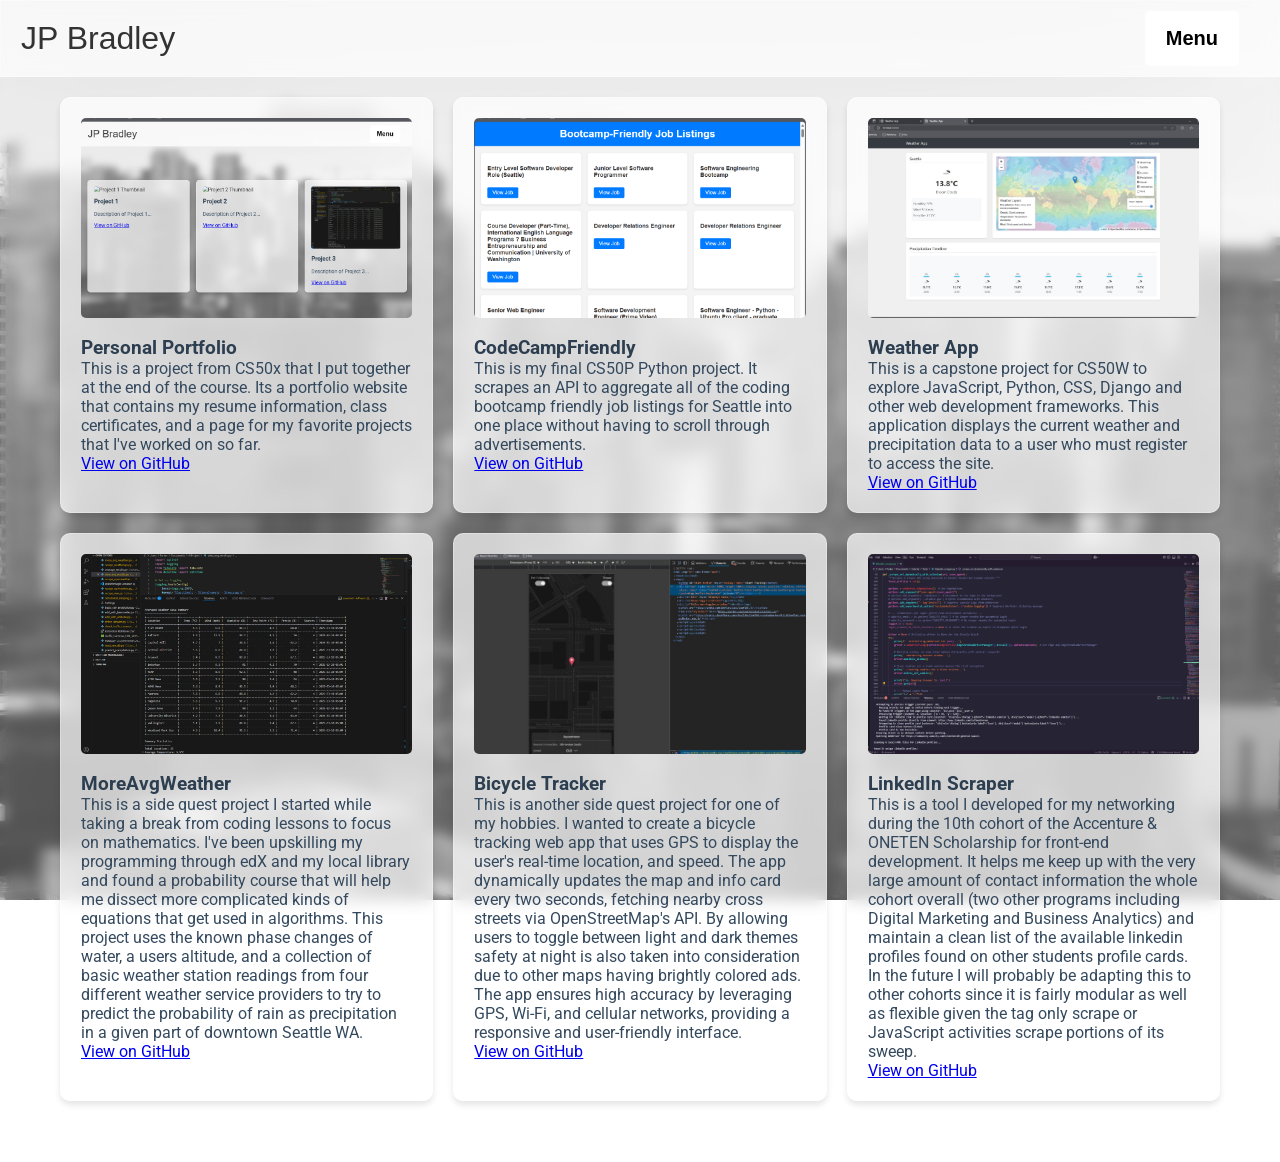
==== projects.html @ da3a6279 "Update projects.html" ====
<!DOCTYPE html>
<html lang="en">
<head>
<meta charset="UTF-8">
<meta name="viewport" content="width=device-width, initial-scale=1.0">
<meta http-equiv="X-UA-Compatible" content="ie=edge">
<title>JP Bradley - Projects</title>
<link rel="stylesheet" href="{{ url_for('static', filename='style.css') }}">
<link href="https://fonts.googleapis.com/css2?family=Roboto:wght@400;700&display=swap" rel="stylesheet">
<style>
    * {
        box-sizing: border-box;
        margin: 0;
        padding: 0;
    }
    
    body {
        font-family: 'Roboto', sans-serif;
        color: #333;
        margin: 0;
        padding: 0;
        position: relative;
        min-height: 100vh;
        display: flex;
        flex-direction: column;
        width: 100%;
        overflow-x: hidden;
    }
    
    body::before {
        content: '';
        position: fixed;
        top: 0;
        left: 0;
        width: 100%;
        height: 100%;
        background: url('background.jpg') no-repeat center center fixed;
        background-size: cover;
        filter: grayscale(100%);
        z-index: -2;
    }
    
    body::after {
        content: '';
        position: fixed;
        top: 0;
        left: 0;
        width: 100%;
        height: 100%;
        background: rgba(255, 255, 255, 0.3);
        backdrop-filter: blur(6.5px);
        -webkit-backdrop-filter: blur(10px);
        z-index: -1;
    }
    
    header, footer {
        background-color: rgba(255, 255, 255, 0.7);
        backdrop-filter: blur(8px);
        -webkit-backdrop-filter: blur(8px);
        border: 1px solid rgba(255, 255, 255, 0.3);
        padding: 10px 20px;
        width: 100vw;
        margin: 0;
        left: 0;
        right: 0;
        position: relative;
    }
    
    header {
        position: sticky;
        top: 0;
        z-index: 10;
        display: flex;
        justify-content: space-between;
        align-items: center;
    }
    
    header .name {
        font-family: 'Arial Narrow', Arial, sans-serif;
        font-size: 2rem;
        font-weight: 300;
        margin-right: 20px;
    }
    
    nav {
        display: flex;
        justify-content: flex-end;
        align-items: center;
        padding-right: 20px;
    }
    
    .dropdown {
        position: relative;
        display: inline-block;
        margin-left: auto;
    }
    
    .dropdown .dropbtn {
        background-color: rgba(255, 255, 255, 0.8);
        backdrop-filter: blur(8px);
        -webkit-backdrop-filter: blur(8px);
        border: 1px solid rgba(255, 255, 255, 0.3);
        border-radius: 5px;
        cursor: pointer;
        font-size: 20px;
        font-weight: 700;
        padding: 15px 20px;
    }
    
    .dropdown-content {
        visibility: hidden;
        opacity: 0;
        position: absolute;
        background-color: rgba(255, 255, 255, 0.9);
        backdrop-filter: blur(8px);
        -webkit-backdrop-filter: blur(8px);
        border: 1px solid rgba(255, 255, 255, 0.3);
        border-radius: 5px;
        min-width: 160px;
        box-shadow: 0px 8px 16px 0px rgba(0,0,0,0.2);
        z-index: 1000;
        right: 0;
        transition: all 0.3s ease;
    }
    
    .dropdown::after {
        content: '';
        position: absolute;
        top: 100%;
        left: 0;
        right: 0;
        height: 20px;
        background: transparent;
    }
    
    .dropdown-content::before {
        content: '';
        position: absolute;
        top: -20px;
        left: 0;
        right: 0;
        height: 20px;
        background: transparent;
    }
    
    .dropdown-content a {
        color: #333;
        padding: 12px 16px;
        text-decoration: none;
        display: block;
    }
    
    .dropdown-content a:hover {
        background-color: rgba(241, 241, 241, 0.8);
    }
    
    .dropdown:hover .dropbtn {
        border-radius: 5px 5px 0 0;
    }
    
    .dropdown:hover .dropdown-content {
        visibility: visible;
        opacity: 1;
        top: calc(100% + 20px);
    }
    
    .projects {
        display: grid;
        grid-template-columns: repeat(auto-fit, minmax(300px, 1fr));
        gap: 20px;
        padding: 20px;
        width: 100%;
        max-width: 1200px;
        margin: 0 auto;
    }
    
    .project-tile {
        background-color: rgba(255, 255, 255, 0.7);
        backdrop-filter: blur(8px);
        -webkit-backdrop-filter: blur(8px);
        border: 1px solid rgba(255, 255, 255, 0.3);
        border-radius: 10px;
        padding: 20px;
        box-shadow: 0 4px 6px rgba(0, 0, 0, 0.1);
        transition: transform 0.3s ease;
    }
    
    .project-tile:hover {
        transform: translateY(-5px);
        box-shadow: 0 6px 12px rgba(0, 0, 0, 0.15);
        background-color: rgba(255, 255, 255, 0.8);
    }
    
    .project-tile img {
        width: 100%;
        height: 200px;
        border-radius: 5px;
        margin-bottom: 15px;
        object-fit: cover;
        object-position: center;
    }
    
    .project-tile h3 {
        color: #2c3e50;
        margin-top: 0;
    }
    
    .project-tile p {
        color: #34495e;
    }
    
    main {
        display: flex;
        justify-content: center;
        align-items: center;
        flex-grow: 1;
        width: 100%;
        padding: 0;
        margin: 0;
    }
    
    footer {
        text-align: center;
        padding: 10px;
        z-index: 1;
        width: 100%;
    }
    
    footer a {
        color: #3498db;
        text-decoration: none;
        transition: color 0.3s ease;
    }
    
    footer a:hover {
        color: #2980b9;
    }
    
    @media screen and (max-width: 768px) {
        header, footer {
            padding: 10px;
        }
    
        .projects {
            padding: 10px;
        }
    }
    </style>
</head>
<body>
<header>
    <div class="name">JP Bradley</div>
    <nav>
        <div class="dropdown">
            <button class="dropbtn">Menu</button>
            <div class="dropdown-content">
                <a href="/">Home</a>
                <a href="/projects">Projects</a>
                <a href="/tools">Tools</a>
            </div>
        </div>
    </nav>
</header>
<main>
<div class="projects">
<div class="project-tile">
<img src="Portfolio_Thumbnail.png" alt="Project 1 Thumbnail">
<h3>Personal Portfolio</h3>
<p>This is a project from CS50x that I put together at the end of the course. Its a portfolio website that contains my resume information, class certificates, and a page for my favorite projects that I've worked on so far.</p>
<a href="https://github.com/JPBradley3/Site.github.io" target="_blank">View on GitHub</a>
</div>
<div class="project-tile">
<img src="CodeCampFriendly_Screenshot.png" alt="Project 2 Thumbnail">
<h3>CodeCampFriendly</h3>
<p>This is my final CS50P Python project. It scrapes an API to aggregate all of the coding bootcamp friendly job listings for Seattle into one place without having to scroll through advertisements.</p>
<a href="https://github.com/JPBradley3/JobScraper" target="_blank">View on GitHub</a>
</div>
<div class="project-tile">
<img src="WeatherAppThumbnail.jpg" alt="Project 3 Thumbnail">
<h3>Weather App</h3>
<div></div>
<div></div>
<div></div>
<div></div>
<p>This is a capstone project for CS50W to explore JavaScript, Python, CSS, Django and other web development frameworks. This application displays the current weather and precipitation data to a user who must register to access the site.</p>
<a href="https://github.com/JPBradley3/Weather-App" target="_blank">View on GitHub</a>
</div>

<div class="project-tile">
<img src="MoreAvgWeather_Thumbnail.jpg" alt="Project 4 Thumbnail">
<h3>MoreAvgWeather</h3>
<div></div>
<div></div>
<div></div>
<div></div>
<p>This is a side quest project I started while taking a break from coding lessons to focus on mathematics. I've been upskilling my programming through edX and my local library and found a probability course that will help me dissect more complicated kinds of equations that get used in algorithms. This project uses the known phase changes of water, a users altitude, and a collection of basic weather station readings from four different weather service providers to try to predict the probability of rain as precipitation in a given part of downtown Seattle WA.</p>
<a href="https://github.com/JPBradley3/MoreAvgWeather" target="_blank">View on GitHub</a>
</div>

<div class="project-tile">
<img src="BikeThumbnail.jpg" alt="Project 5 Thumbnail">
<h3>Bicycle Tracker</h3>
<div></div>
<div></div>
<div></div>
<div></div>
<p>This is another side quest project for one of my hobbies. I wanted to create a bicycle tracking web app that uses GPS to display the user's real-time location, and speed. The app dynamically updates the map and info card every two seconds, fetching nearby cross streets via OpenStreetMap's API. By allowing users to toggle between light and dark themes safety at night is also taken into consideration due to other maps having brightly colored ads. The app ensures high accuracy by leveraging GPS, Wi-Fi, and cellular networks, providing a responsive and user-friendly interface.</p>
<a href="https://github.com/JPBradley3/bikes.github.io" target="_blank">View on GitHub</a>
</div>

<div class="project-tile">
<img src="LinkedIn_Scraper_Thumbnail.png" alt="Project 6 Thumbnail">
<h3>LinkedIn Scraper</h3>
<div></div>
<div></div>
<div></div>
<div></div>
<p>This is a tool I developed for my networking during the 10th cohort of the Accenture & ONETEN Scholarship for front-end development. It helps me keep up with the very large amount of contact information the whole cohort overall (two other programs including Digital Marketing and Business Analytics) and maintain a clean list of the available linkedin profiles found on other students profile cards. In the future I will probably be adapting this to other cohorts since it is fairly modular as well as flexible given the tag only scrape or JavaScript activities scrape portions of its sweep.</p>
<a href="https://github.com/JPBradley3/Contact-Scraper" target="_blank">View on GitHub</a>
</div>
<!-- Add more project tiles as needed -->
</div>
</main>
<footer>
<p>&copy; JP Bradley, MIT License</p>
</footer>
</body>
</html>
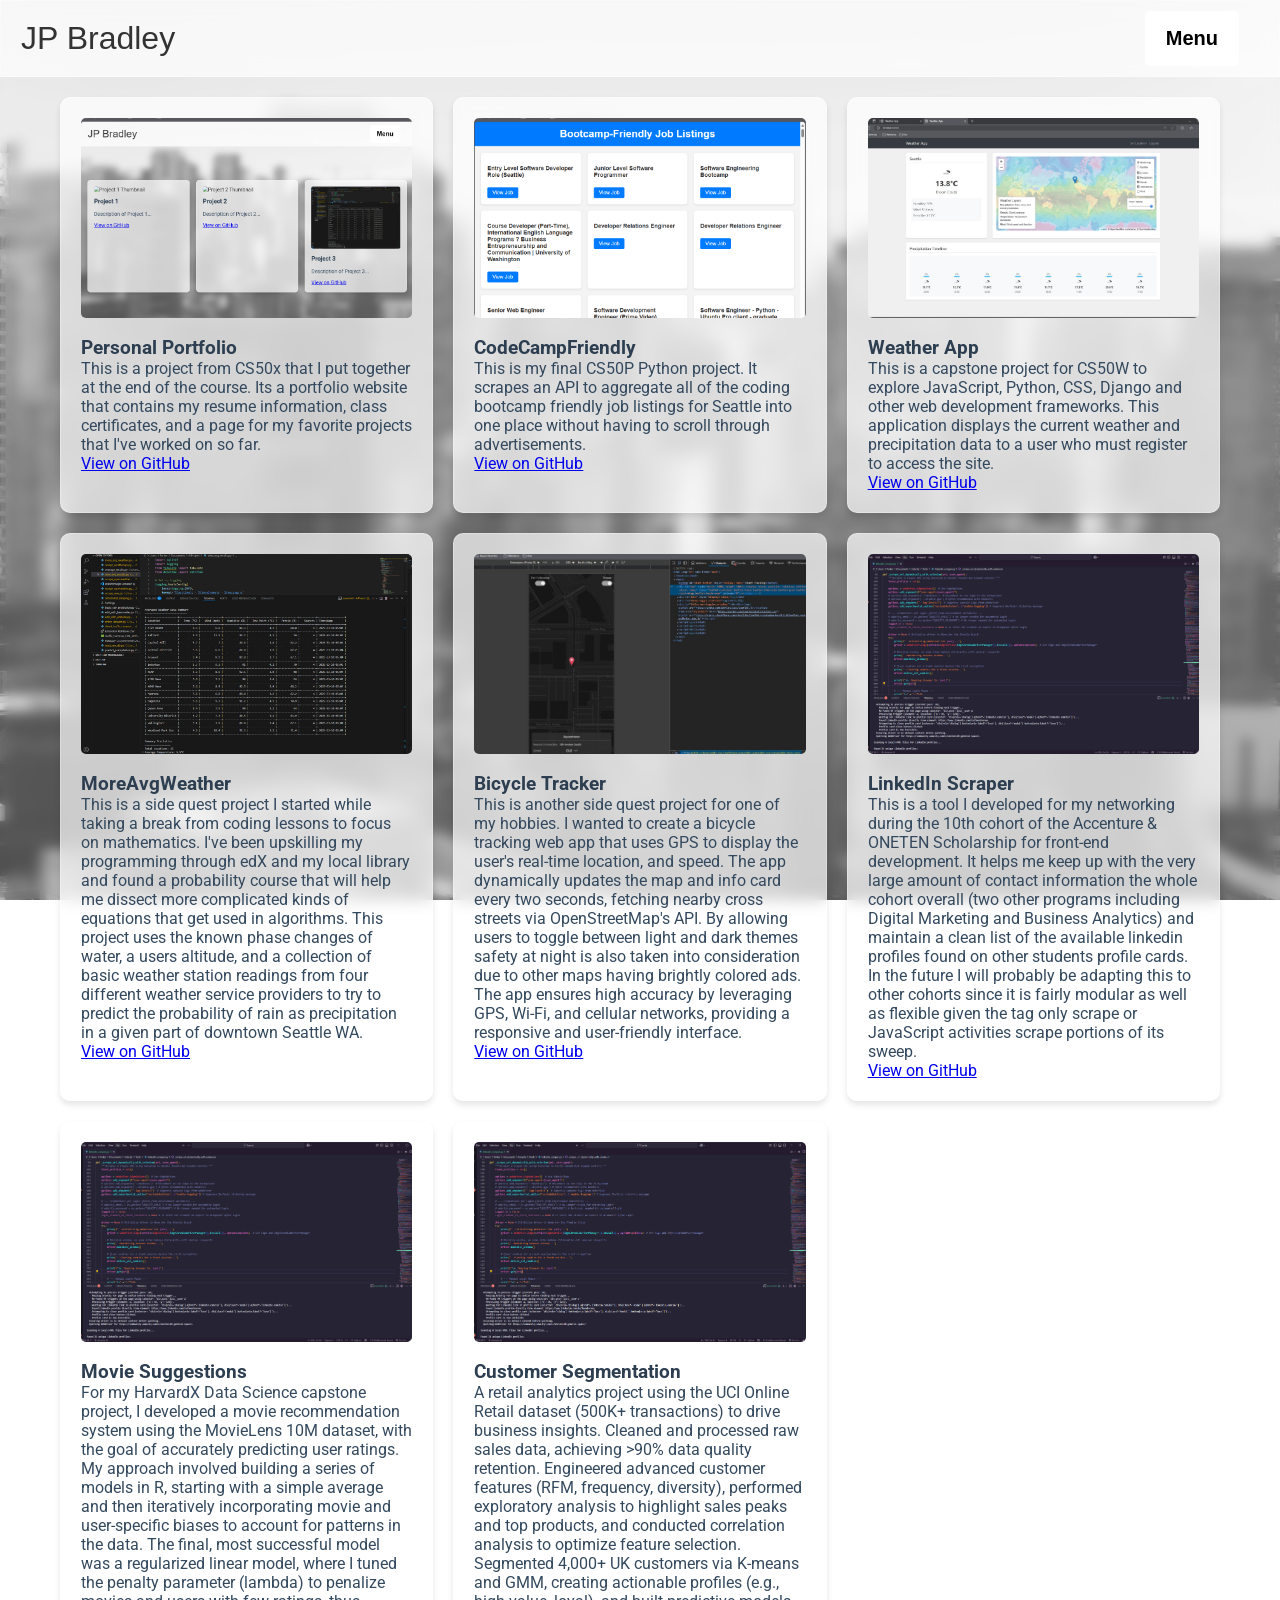
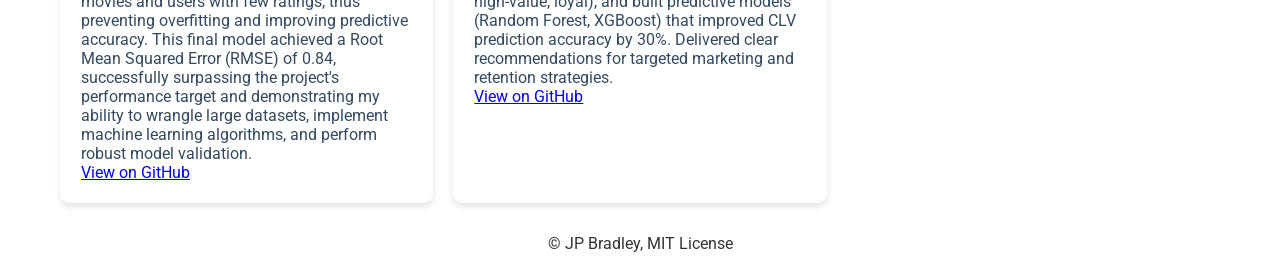
==== commit 2966a800: "Update projects.html" ====
--- a/projects.html
+++ b/projects.html
@@ -319,6 +319,29 @@
 <p>This is a tool I developed for my networking during the 10th cohort of the Accenture & ONETEN Scholarship for front-end development. It helps me keep up with the very large amount of contact information the whole cohort overall (two other programs including Digital Marketing and Business Analytics) and maintain a clean list of the available linkedin profiles found on other students profile cards. In the future I will probably be adapting this to other cohorts since it is fairly modular as well as flexible given the tag only scrape or JavaScript activities scrape portions of its sweep.</p>
 <a href="https://github.com/JPBradley3/Contact-Scraper" target="_blank">View on GitHub</a>
 </div>
+
+<div class="project-tile">
+<img src="LinkedIn_Scraper_Thumbnail.png" alt="Project 6 Thumbnail">
+<h3>Movie Suggestions</h3>
+<div></div>
+<div></div>
+<div></div>
+<div></div>
+<p>For my HarvardX Data Science capstone project, I developed a movie recommendation system using the MovieLens 10M dataset, with the goal of accurately predicting user ratings. My approach involved building a series of models in R, starting with a simple average and then iteratively incorporating movie and user-specific biases to account for patterns in the data. The final, most successful model was a regularized linear model, where I tuned the penalty parameter (lambda) to penalize movies and users with few ratings, thus preventing overfitting and improving predictive accuracy. This final model achieved a Root Mean Squared Error (RMSE) of 0.84, successfully surpassing the project's performance target and demonstrating my ability to wrangle large datasets, implement machine learning algorithms, and perform robust model validation.</p>
+<a href="https://github.com/JPBradley3/Contact-Scraper" target="_blank">View on GitHub</a>
+</div>
+
+<div class="project-tile">
+<img src="LinkedIn_Scraper_Thumbnail.png" alt="Project 6 Thumbnail">
+<h3>Customer Segmentation</h3>
+<div></div>
+<div></div>
+<div></div>
+<div></div>
+<p>A retail analytics project using the UCI Online Retail dataset (500K+ transactions) to drive business insights. Cleaned and processed raw sales data, achieving >90% data quality retention. Engineered advanced customer features (RFM, frequency, diversity), performed exploratory analysis to highlight sales peaks and top products, and conducted correlation analysis to optimize feature selection. Segmented 4,000+ UK customers via K-means and GMM, creating actionable profiles (e.g., high-value, loyal), and built predictive models (Random Forest, XGBoost) that improved CLV prediction accuracy by 30%. Delivered clear recommendations for targeted marketing and retention strategies.</p>
+<a href="https://github.com/JPBradley3/Contact-Scraper" target="_blank">View on GitHub</a>
+</div>
+
 <!-- Add more project tiles as needed -->
 </div>
 </main>
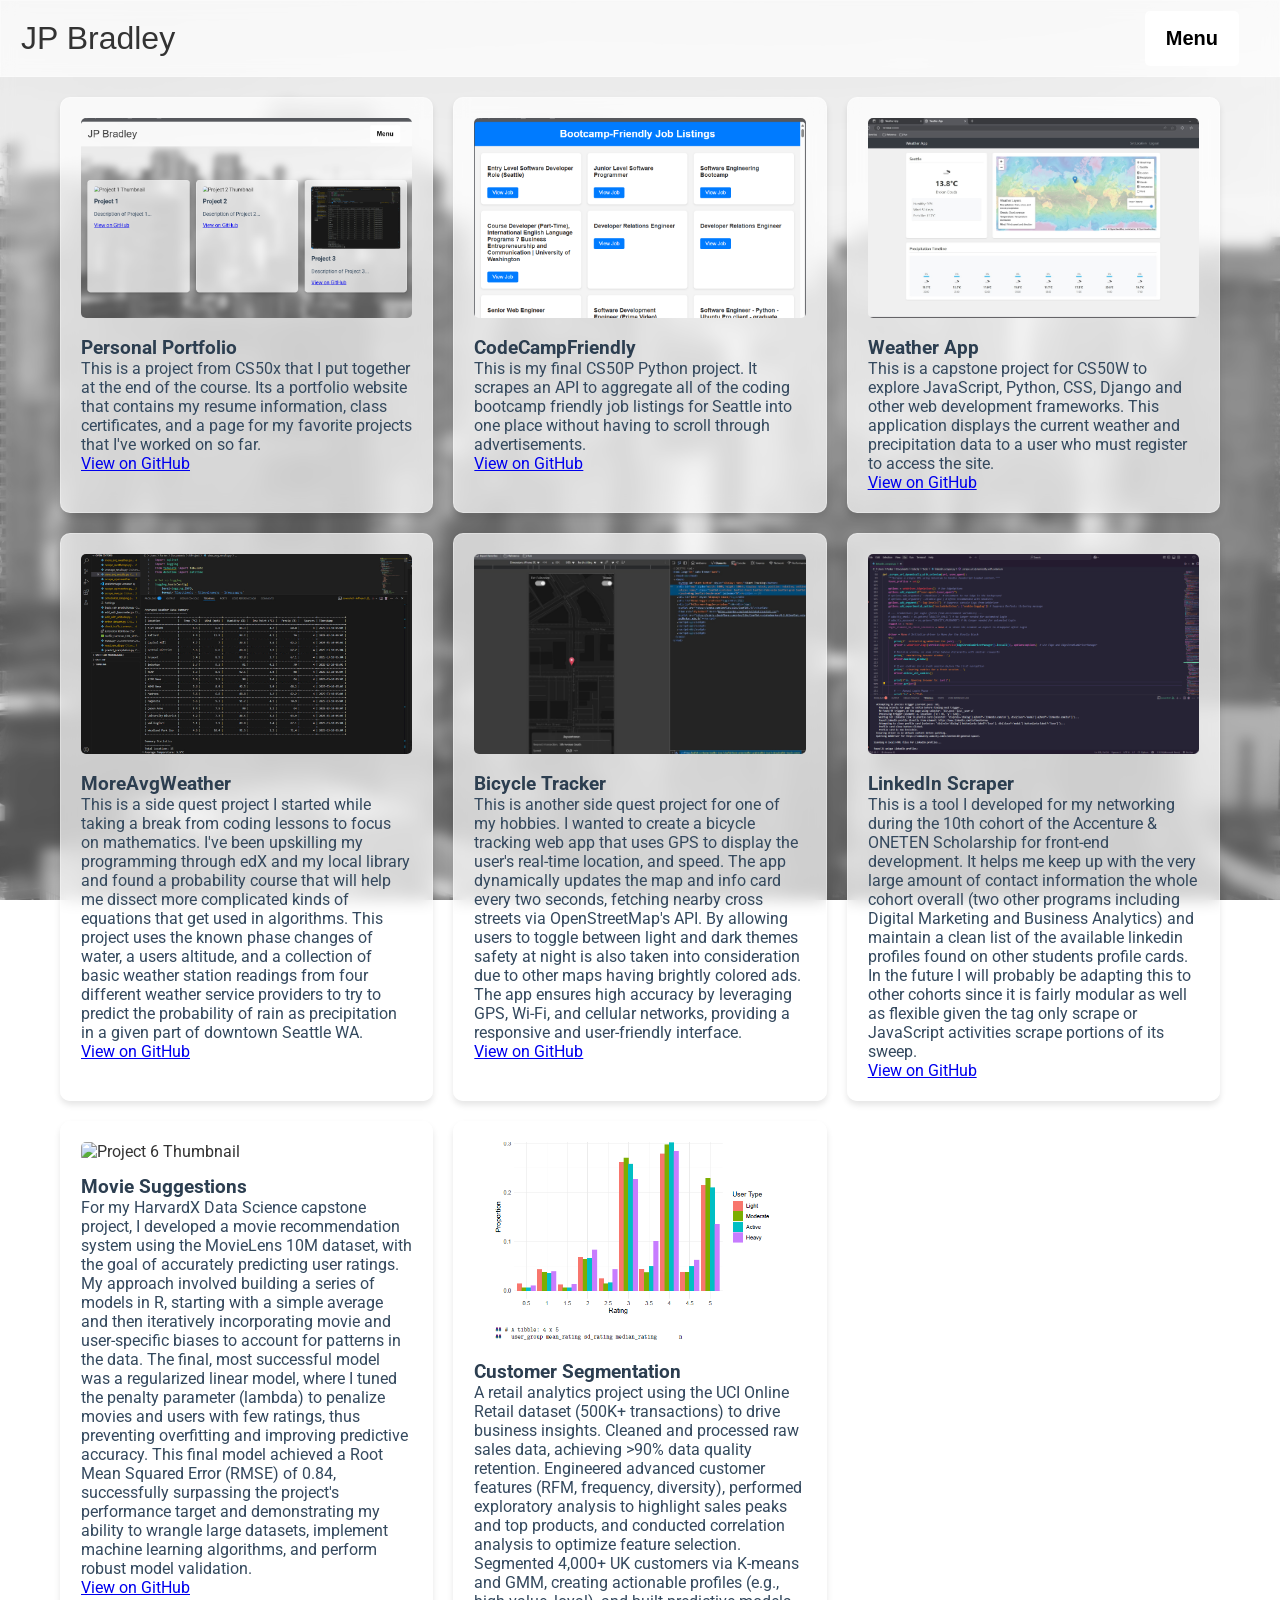
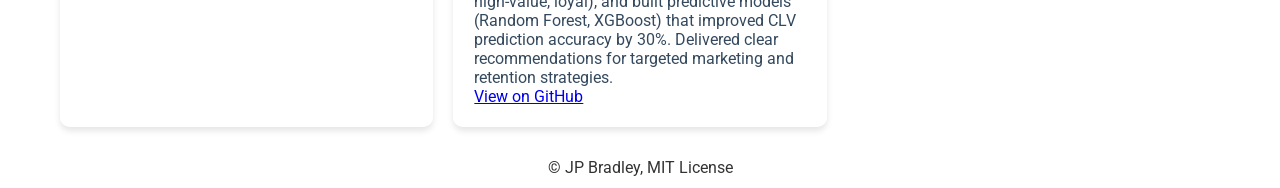
==== commit 7ba73e4e: "Update projects.html" ====
--- a/projects.html
+++ b/projects.html
@@ -321,7 +321,7 @@
 </div>
 
 <div class="project-tile">
-<img src="LinkedIn_Scraper_Thumbnail.png" alt="Project 6 Thumbnail">
+<img src="MovieRecomendation_Thumbnail.png" alt="Project 6 Thumbnail">
 <h3>Movie Suggestions</h3>
 <div></div>
 <div></div>
@@ -332,7 +332,7 @@
 </div>
 
 <div class="project-tile">
-<img src="LinkedIn_Scraper_Thumbnail.png" alt="Project 6 Thumbnail">
+<img src="CustomerSegmentation_Thumbnail.png" alt="Project 6 Thumbnail">
 <h3>Customer Segmentation</h3>
 <div></div>
 <div></div>
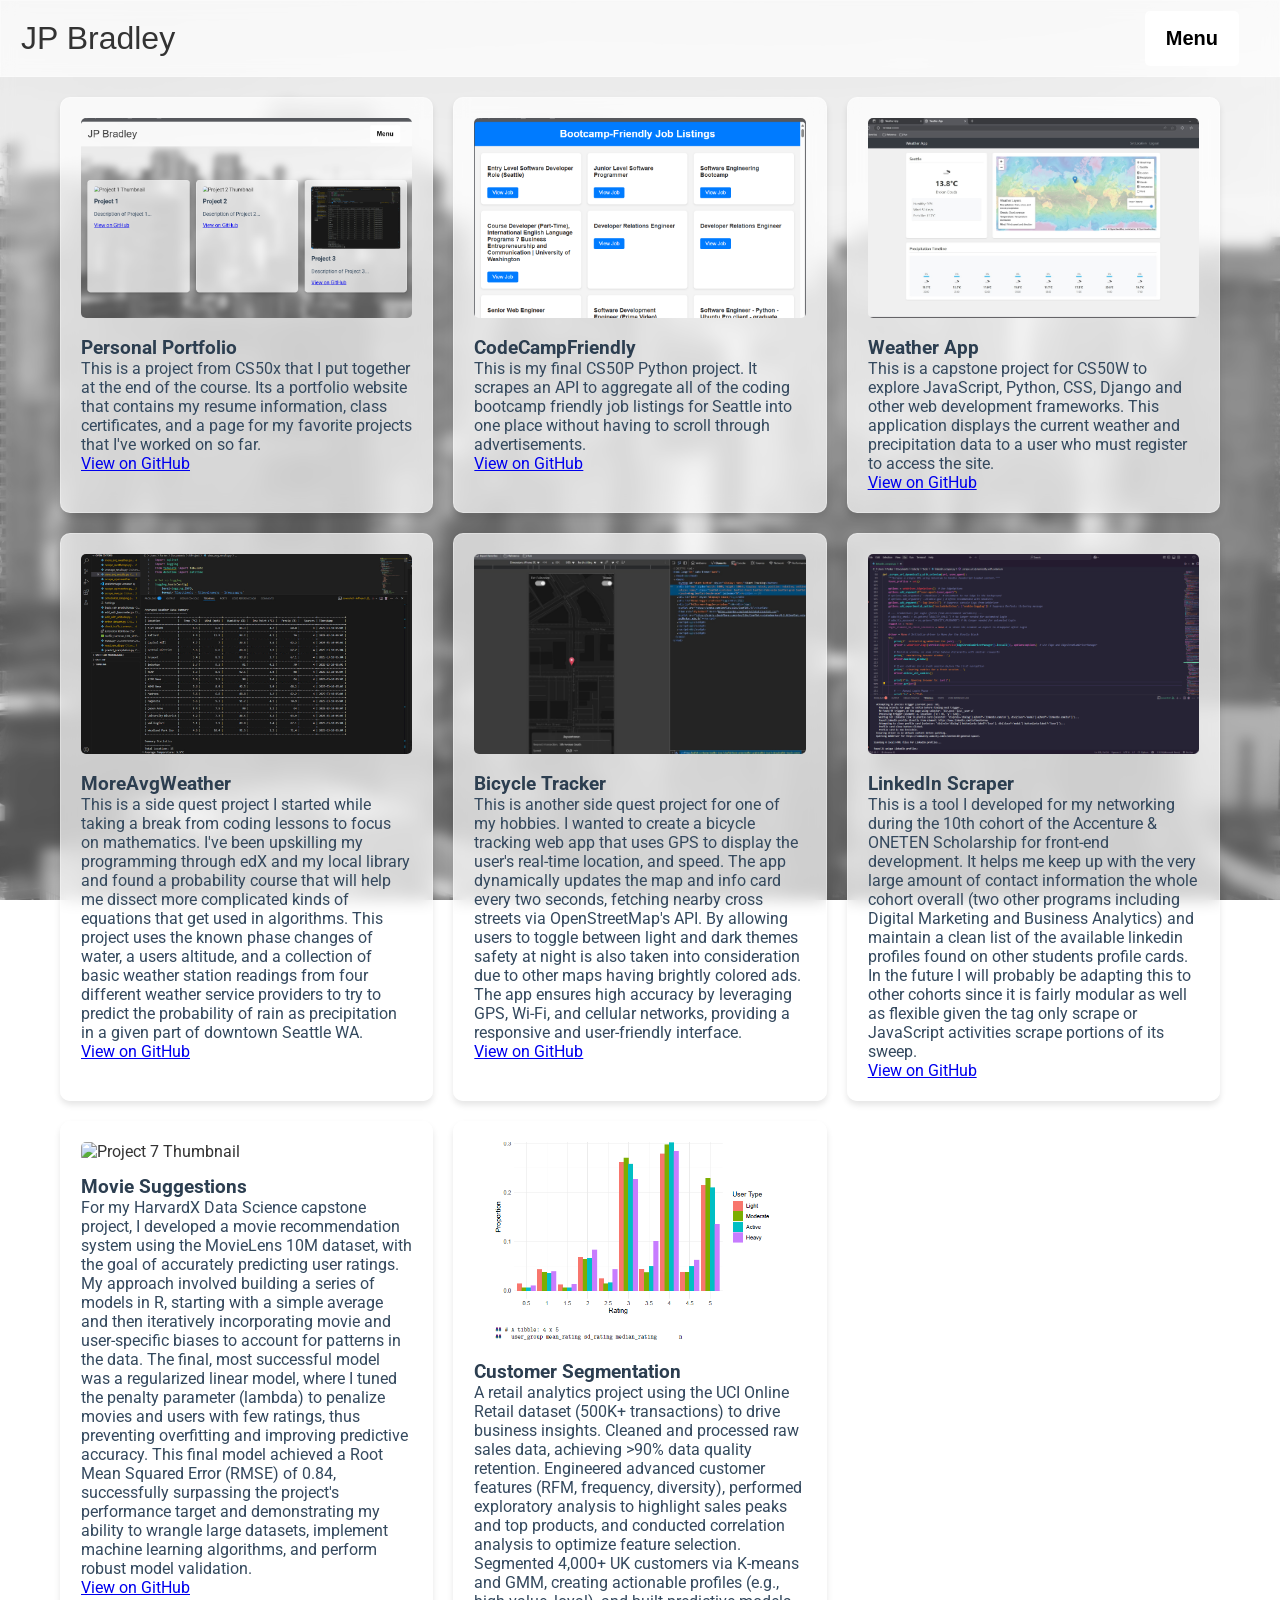
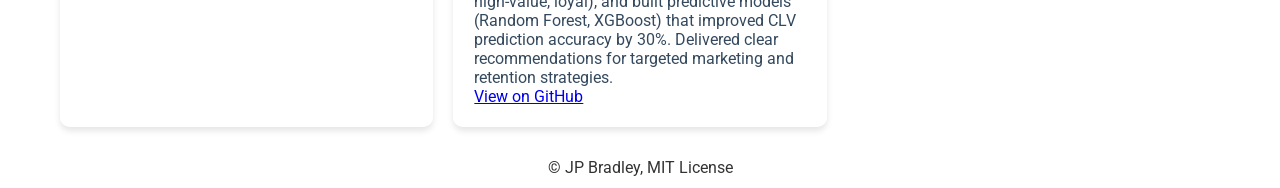
==== commit 11e1fd65: "Update projects.html update alt id" ====
--- a/projects.html
+++ b/projects.html
@@ -321,7 +321,7 @@
 </div>
 
 <div class="project-tile">
-<img src="MovieRecomendation_Thumbnail.png" alt="Project 6 Thumbnail">
+<img src="MovieRecomendation_Thumbnail.png" alt="Project 7 Thumbnail">
 <h3>Movie Suggestions</h3>
 <div></div>
 <div></div>
@@ -332,7 +332,7 @@
 </div>
 
 <div class="project-tile">
-<img src="CustomerSegmentation_Thumbnail.png" alt="Project 6 Thumbnail">
+<img src="CustomerSegmentation_Thumbnail.png" alt="Project 8 Thumbnail">
 <h3>Customer Segmentation</h3>
 <div></div>
 <div></div>
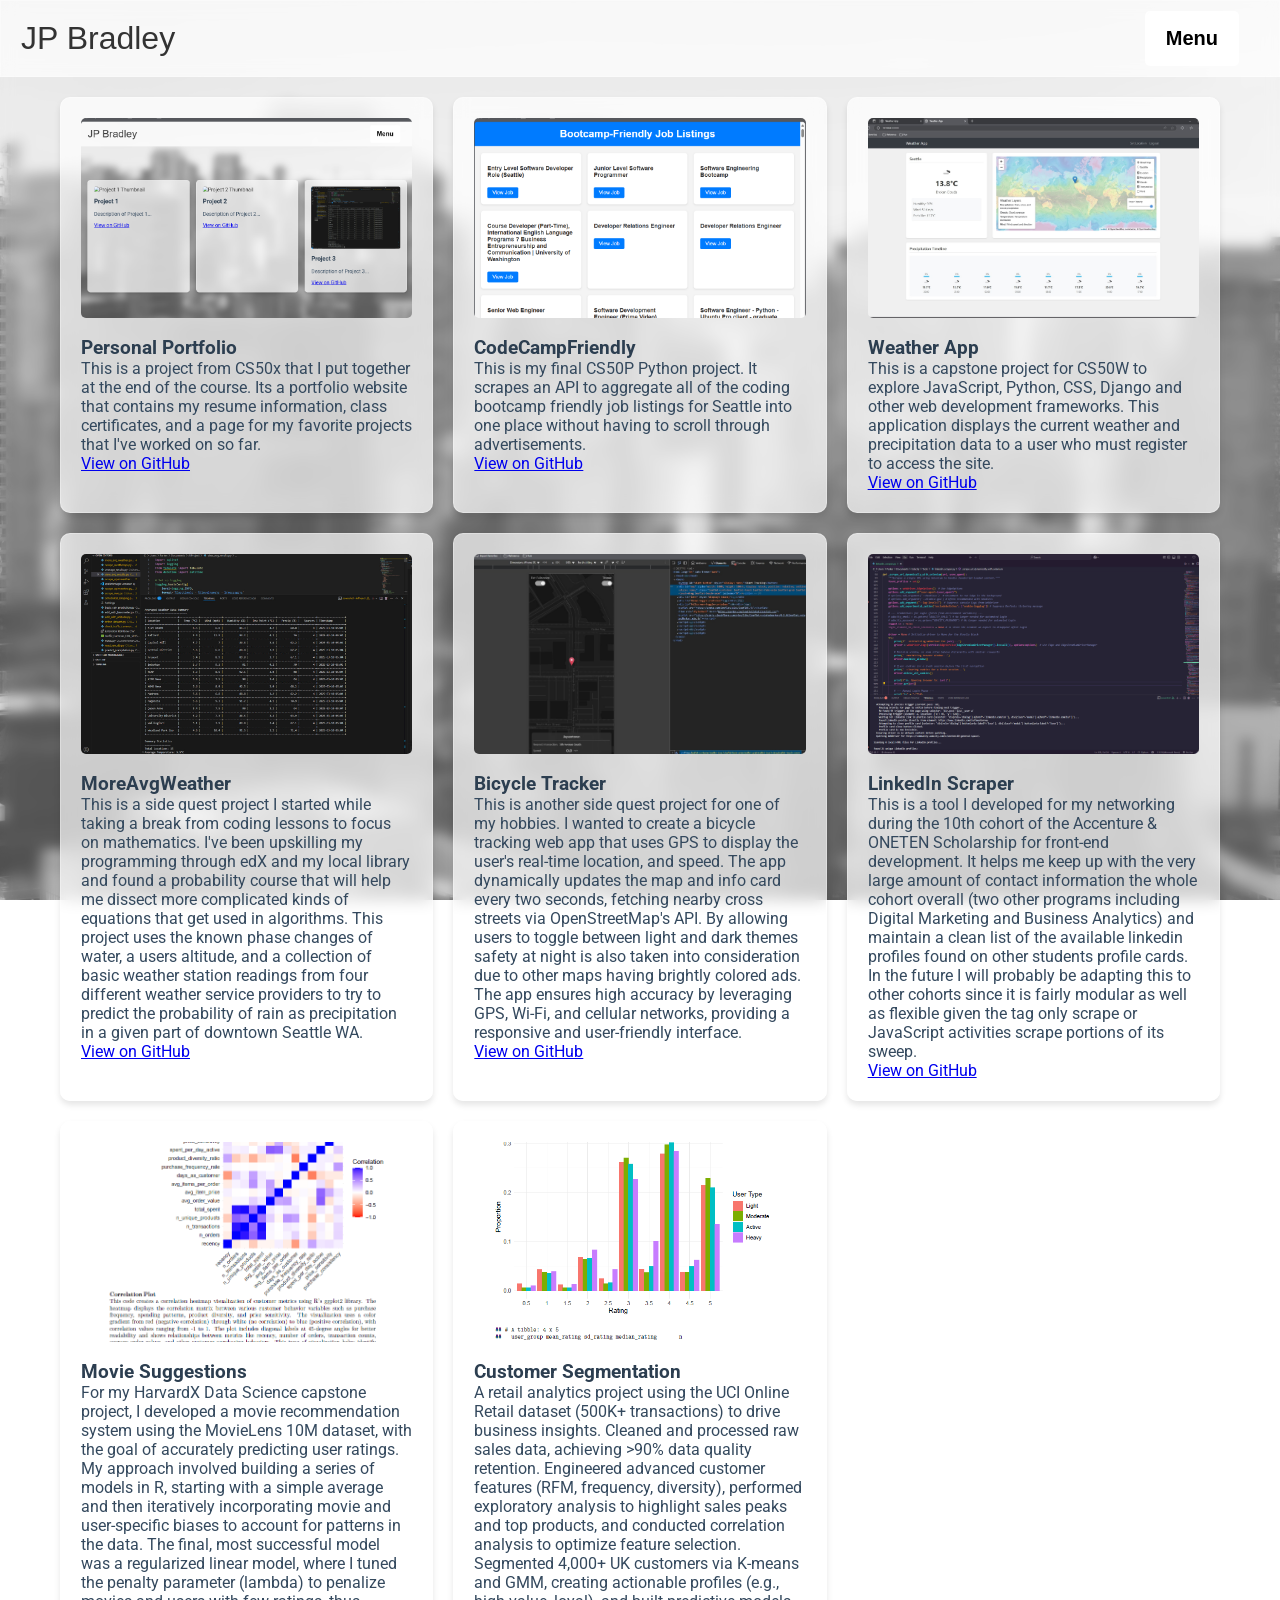
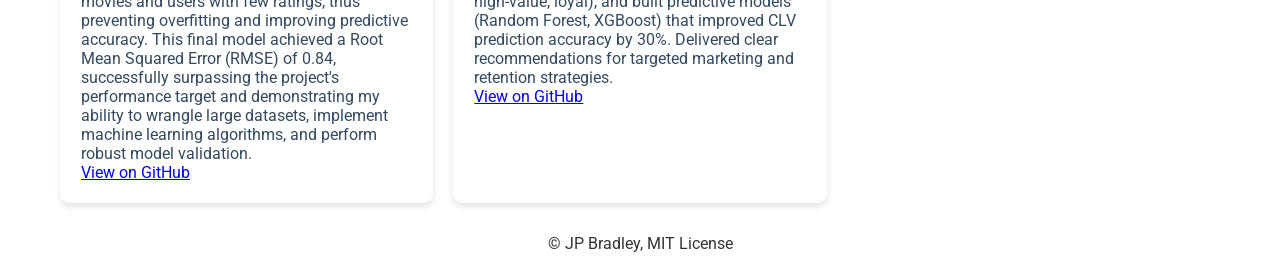
==== commit c06376ad: "Update projects.html" ====
--- a/projects.html
+++ b/projects.html
@@ -321,7 +321,7 @@
 </div>
 
 <div class="project-tile">
-<img src="MovieRecomendation_Thumbnail.png" alt="Project 7 Thumbnail">
+<img src="MovieRecomendation_thumbnail.png" alt="Project 7 Thumbnail">
 <h3>Movie Suggestions</h3>
 <div></div>
 <div></div>
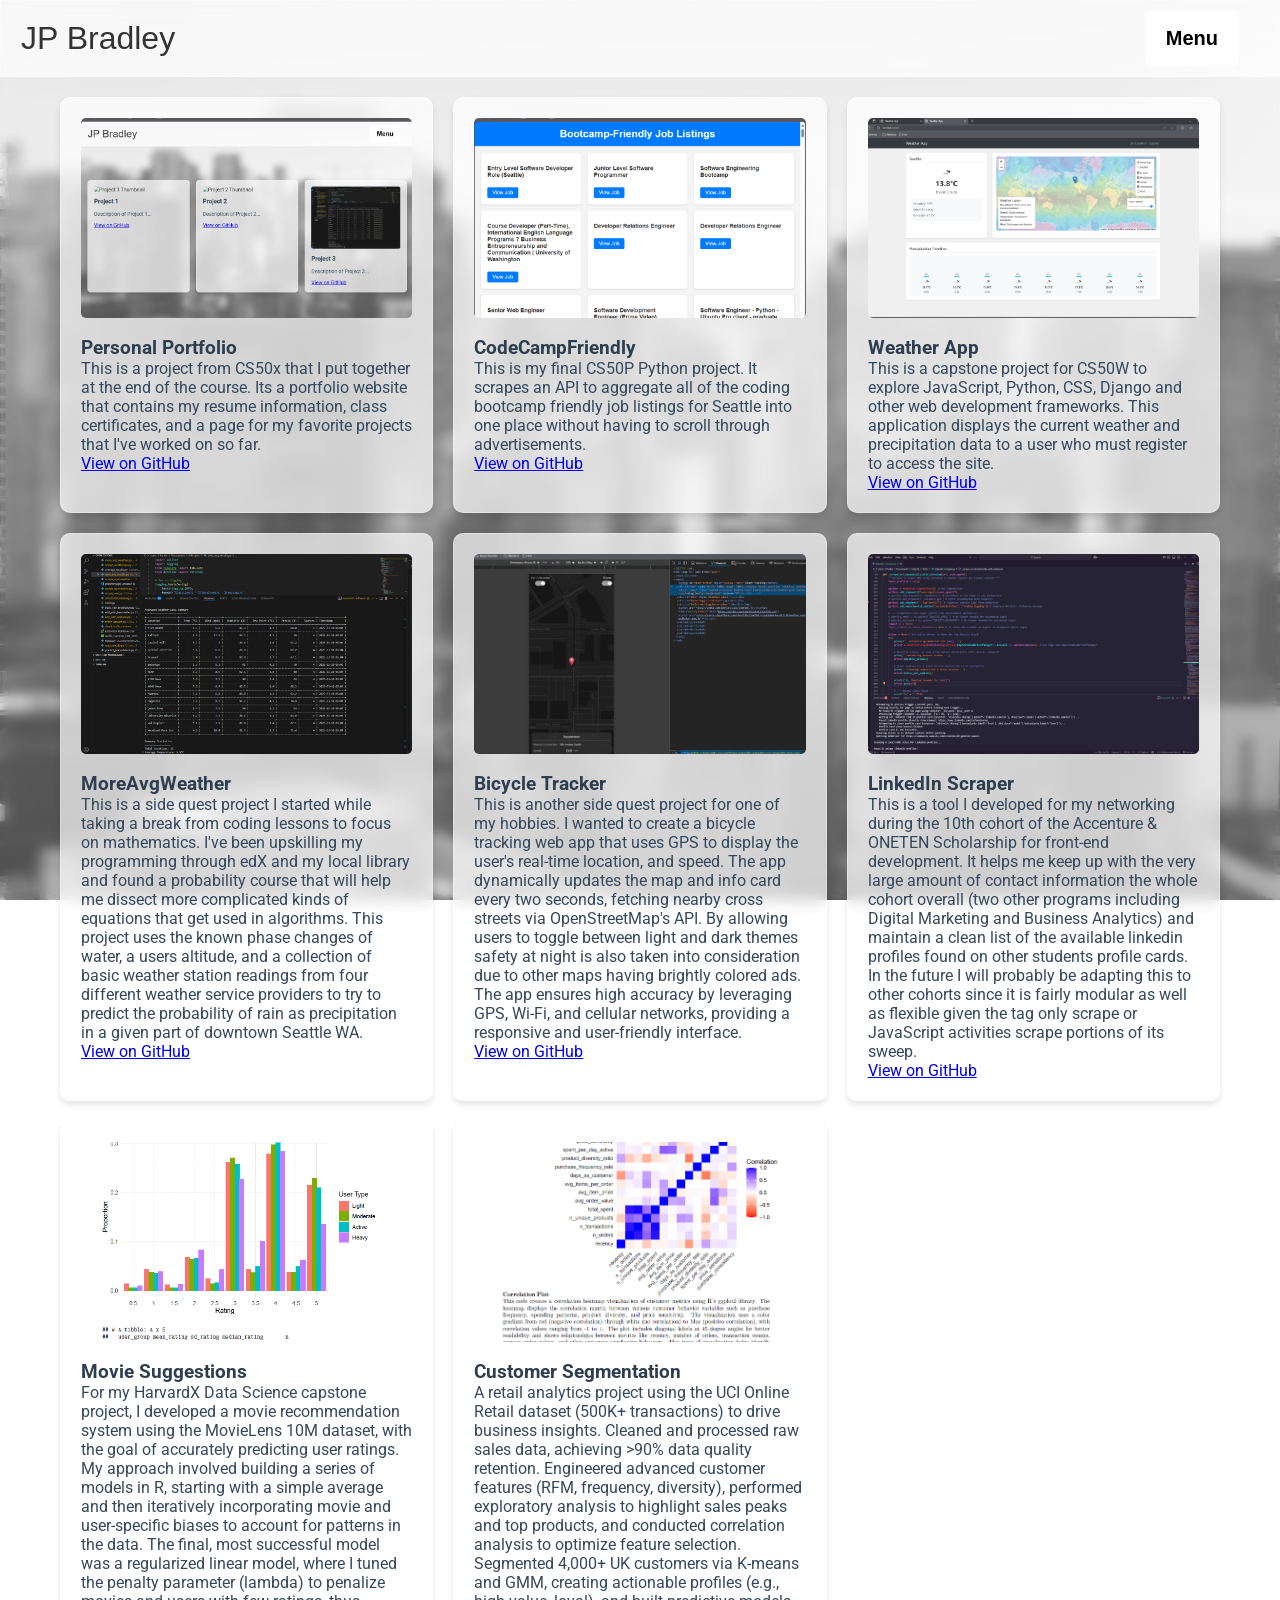
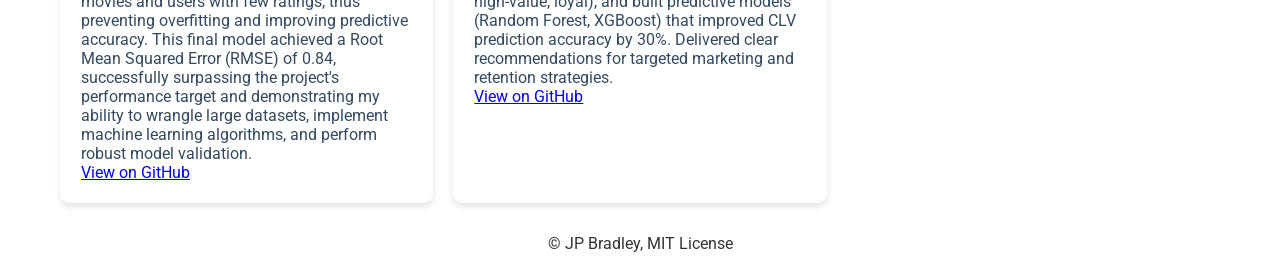
==== commit f86c2d77: "Update projects.html" ====
--- a/projects.html
+++ b/projects.html
@@ -328,7 +328,7 @@
 <div></div>
 <div></div>
 <p>For my HarvardX Data Science capstone project, I developed a movie recommendation system using the MovieLens 10M dataset, with the goal of accurately predicting user ratings. My approach involved building a series of models in R, starting with a simple average and then iteratively incorporating movie and user-specific biases to account for patterns in the data. The final, most successful model was a regularized linear model, where I tuned the penalty parameter (lambda) to penalize movies and users with few ratings, thus preventing overfitting and improving predictive accuracy. This final model achieved a Root Mean Squared Error (RMSE) of 0.84, successfully surpassing the project's performance target and demonstrating my ability to wrangle large datasets, implement machine learning algorithms, and perform robust model validation.</p>
-<a href="https://github.com/JPBradley3/Contact-Scraper" target="_blank">View on GitHub</a>
+<a href="https://github.com/JPBradley3/PH125x-DataScience/tree/main/MovieLens" target="_blank">View on GitHub</a>
 </div>
 
 <div class="project-tile">
@@ -339,7 +339,7 @@
 <div></div>
 <div></div>
 <p>A retail analytics project using the UCI Online Retail dataset (500K+ transactions) to drive business insights. Cleaned and processed raw sales data, achieving >90% data quality retention. Engineered advanced customer features (RFM, frequency, diversity), performed exploratory analysis to highlight sales peaks and top products, and conducted correlation analysis to optimize feature selection. Segmented 4,000+ UK customers via K-means and GMM, creating actionable profiles (e.g., high-value, loyal), and built predictive models (Random Forest, XGBoost) that improved CLV prediction accuracy by 30%. Delivered clear recommendations for targeted marketing and retention strategies.</p>
-<a href="https://github.com/JPBradley3/Contact-Scraper" target="_blank">View on GitHub</a>
+<a href="https://github.com/JPBradley3/PH125x-DataScience/tree/main/CustomerSegmentation" target="_blank">View on GitHub</a>
 </div>
 
 <!-- Add more project tiles as needed -->
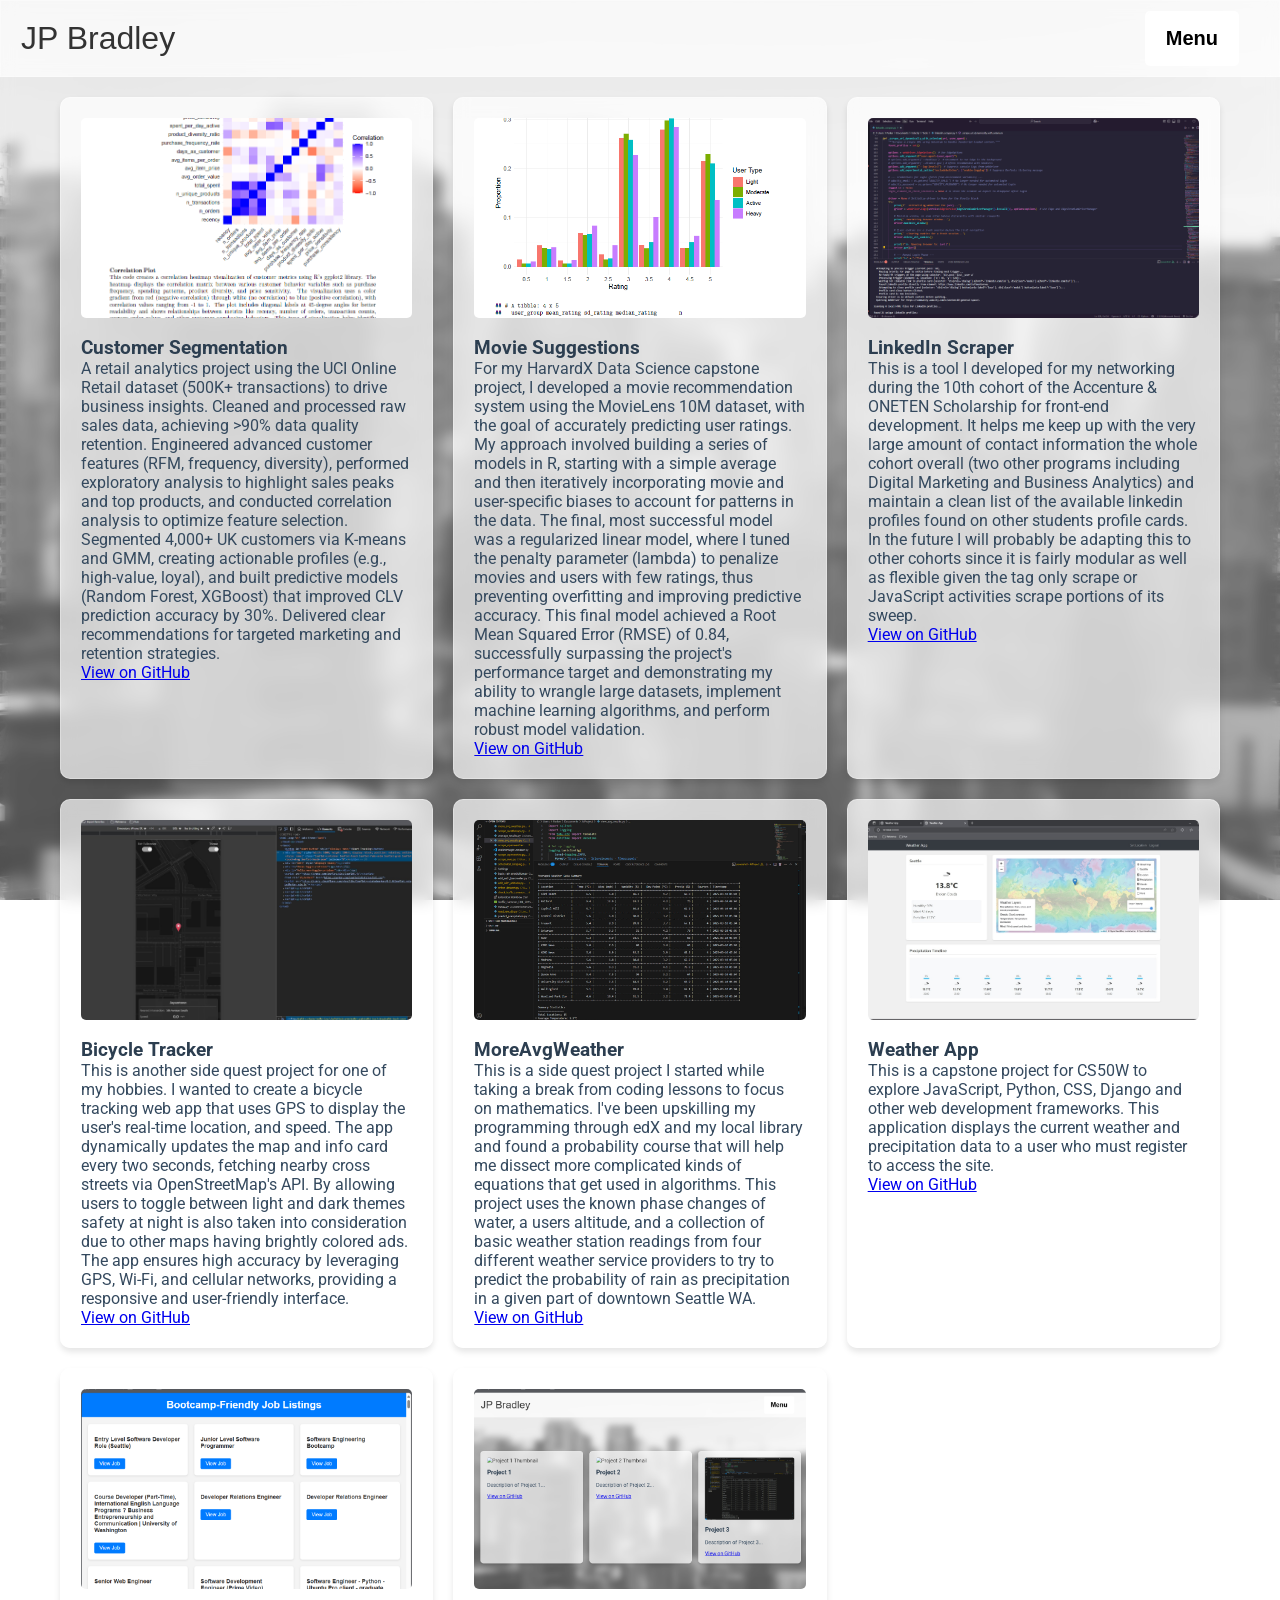
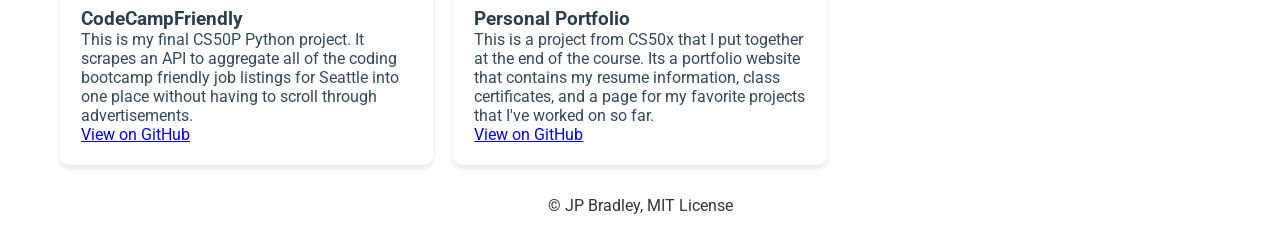
==== commit 8dcd6c62: "Update projects.html Update project order for most recent first." ====
--- a/projects.html
+++ b/projects.html
@@ -265,81 +265,83 @@
 <main>
 <div class="projects">
 <div class="project-tile">
+<img src="CustomerSegmentation_Thumbnail.png" alt="Project 8 Thumbnail">
+<h3>Customer Segmentation</h3>
+<div></div>
+<div></div>
+<div></div>
+<div></div>
+<p>A retail analytics project using the UCI Online Retail dataset (500K+ transactions) to drive business insights. Cleaned and processed raw sales data, achieving >90% data quality retention. Engineered advanced customer features (RFM, frequency, diversity), performed exploratory analysis to highlight sales peaks and top products, and conducted correlation analysis to optimize feature selection. Segmented 4,000+ UK customers via K-means and GMM, creating actionable profiles (e.g., high-value, loyal), and built predictive models (Random Forest, XGBoost) that improved CLV prediction accuracy by 30%. Delivered clear recommendations for targeted marketing and retention strategies.</p>
+<a href="https://github.com/JPBradley3/PH125x-DataScience/tree/main/CustomerSegmentation" target="_blank">View on GitHub</a>
+</div>
+
+<div class="project-tile">
+<img src="MovieRecomendation_thumbnail.png" alt="Project 7 Thumbnail">
+<h3>Movie Suggestions</h3>
+<div></div>
+<div></div>
+<div></div>
+<div></div>
+<p>For my HarvardX Data Science capstone project, I developed a movie recommendation system using the MovieLens 10M dataset, with the goal of accurately predicting user ratings. My approach involved building a series of models in R, starting with a simple average and then iteratively incorporating movie and user-specific biases to account for patterns in the data. The final, most successful model was a regularized linear model, where I tuned the penalty parameter (lambda) to penalize movies and users with few ratings, thus preventing overfitting and improving predictive accuracy. This final model achieved a Root Mean Squared Error (RMSE) of 0.84, successfully surpassing the project's performance target and demonstrating my ability to wrangle large datasets, implement machine learning algorithms, and perform robust model validation.</p>
+<a href="https://github.com/JPBradley3/PH125x-DataScience/tree/main/MovieLens" target="_blank">View on GitHub</a>
+</div>
+
+<div class="project-tile">
+<img src="LinkedIn_Scraper_Thumbnail.png" alt="Project 6 Thumbnail">
+<h3>LinkedIn Scraper</h3>
+<div></div>
+<div></div>
+<div></div>
+<div></div>
+<p>This is a tool I developed for my networking during the 10th cohort of the Accenture & ONETEN Scholarship for front-end development. It helps me keep up with the very large amount of contact information the whole cohort overall (two other programs including Digital Marketing and Business Analytics) and maintain a clean list of the available linkedin profiles found on other students profile cards. In the future I will probably be adapting this to other cohorts since it is fairly modular as well as flexible given the tag only scrape or JavaScript activities scrape portions of its sweep.</p>
+<a href="https://github.com/JPBradley3/Contact-Scraper" target="_blank">View on GitHub</a>
+</div>
+
+<div class="project-tile">
+<img src="BikeThumbnail.jpg" alt="Project 5 Thumbnail">
+<h3>Bicycle Tracker</h3>
+<div></div>
+<div></div>
+<div></div>
+<div></div>
+<p>This is another side quest project for one of my hobbies. I wanted to create a bicycle tracking web app that uses GPS to display the user's real-time location, and speed. The app dynamically updates the map and info card every two seconds, fetching nearby cross streets via OpenStreetMap's API. By allowing users to toggle between light and dark themes safety at night is also taken into consideration due to other maps having brightly colored ads. The app ensures high accuracy by leveraging GPS, Wi-Fi, and cellular networks, providing a responsive and user-friendly interface.</p>
+<a href="https://github.com/JPBradley3/bikes.github.io" target="_blank">View on GitHub</a>
+</div>
+
+<div class="project-tile">
+<img src="MoreAvgWeather_Thumbnail.jpg" alt="Project 4 Thumbnail">
+<h3>MoreAvgWeather</h3>
+<div></div>
+<div></div>
+<div></div>
+<div></div>
+<p>This is a side quest project I started while taking a break from coding lessons to focus on mathematics. I've been upskilling my programming through edX and my local library and found a probability course that will help me dissect more complicated kinds of equations that get used in algorithms. This project uses the known phase changes of water, a users altitude, and a collection of basic weather station readings from four different weather service providers to try to predict the probability of rain as precipitation in a given part of downtown Seattle WA.</p>
+<a href="https://github.com/JPBradley3/MoreAvgWeather" target="_blank">View on GitHub</a>
+</div>
+
+<div class="project-tile">
+<img src="WeatherAppThumbnail.jpg" alt="Project 3 Thumbnail">
+<h3>Weather App</h3>
+<div></div>
+<div></div>
+<div></div>
+<div></div>
+<p>This is a capstone project for CS50W to explore JavaScript, Python, CSS, Django and other web development frameworks. This application displays the current weather and precipitation data to a user who must register to access the site.</p>
+<a href="https://github.com/JPBradley3/Weather-App" target="_blank">View on GitHub</a>
+</div>
+
+<div class="project-tile">
+<img src="CodeCampFriendly_Screenshot.png" alt="Project 2 Thumbnail">
+<h3>CodeCampFriendly</h3>
+<p>This is my final CS50P Python project. It scrapes an API to aggregate all of the coding bootcamp friendly job listings for Seattle into one place without having to scroll through advertisements.</p>
+<a href="https://github.com/JPBradley3/JobScraper" target="_blank">View on GitHub</a>
+</div>
+
+<div class="project-tile">
 <img src="Portfolio_Thumbnail.png" alt="Project 1 Thumbnail">
 <h3>Personal Portfolio</h3>
 <p>This is a project from CS50x that I put together at the end of the course. Its a portfolio website that contains my resume information, class certificates, and a page for my favorite projects that I've worked on so far.</p>
 <a href="https://github.com/JPBradley3/Site.github.io" target="_blank">View on GitHub</a>
-</div>
-<div class="project-tile">
-<img src="CodeCampFriendly_Screenshot.png" alt="Project 2 Thumbnail">
-<h3>CodeCampFriendly</h3>
-<p>This is my final CS50P Python project. It scrapes an API to aggregate all of the coding bootcamp friendly job listings for Seattle into one place without having to scroll through advertisements.</p>
-<a href="https://github.com/JPBradley3/JobScraper" target="_blank">View on GitHub</a>
-</div>
-<div class="project-tile">
-<img src="WeatherAppThumbnail.jpg" alt="Project 3 Thumbnail">
-<h3>Weather App</h3>
-<div></div>
-<div></div>
-<div></div>
-<div></div>
-<p>This is a capstone project for CS50W to explore JavaScript, Python, CSS, Django and other web development frameworks. This application displays the current weather and precipitation data to a user who must register to access the site.</p>
-<a href="https://github.com/JPBradley3/Weather-App" target="_blank">View on GitHub</a>
-</div>
-
-<div class="project-tile">
-<img src="MoreAvgWeather_Thumbnail.jpg" alt="Project 4 Thumbnail">
-<h3>MoreAvgWeather</h3>
-<div></div>
-<div></div>
-<div></div>
-<div></div>
-<p>This is a side quest project I started while taking a break from coding lessons to focus on mathematics. I've been upskilling my programming through edX and my local library and found a probability course that will help me dissect more complicated kinds of equations that get used in algorithms. This project uses the known phase changes of water, a users altitude, and a collection of basic weather station readings from four different weather service providers to try to predict the probability of rain as precipitation in a given part of downtown Seattle WA.</p>
-<a href="https://github.com/JPBradley3/MoreAvgWeather" target="_blank">View on GitHub</a>
-</div>
-
-<div class="project-tile">
-<img src="BikeThumbnail.jpg" alt="Project 5 Thumbnail">
-<h3>Bicycle Tracker</h3>
-<div></div>
-<div></div>
-<div></div>
-<div></div>
-<p>This is another side quest project for one of my hobbies. I wanted to create a bicycle tracking web app that uses GPS to display the user's real-time location, and speed. The app dynamically updates the map and info card every two seconds, fetching nearby cross streets via OpenStreetMap's API. By allowing users to toggle between light and dark themes safety at night is also taken into consideration due to other maps having brightly colored ads. The app ensures high accuracy by leveraging GPS, Wi-Fi, and cellular networks, providing a responsive and user-friendly interface.</p>
-<a href="https://github.com/JPBradley3/bikes.github.io" target="_blank">View on GitHub</a>
-</div>
-
-<div class="project-tile">
-<img src="LinkedIn_Scraper_Thumbnail.png" alt="Project 6 Thumbnail">
-<h3>LinkedIn Scraper</h3>
-<div></div>
-<div></div>
-<div></div>
-<div></div>
-<p>This is a tool I developed for my networking during the 10th cohort of the Accenture & ONETEN Scholarship for front-end development. It helps me keep up with the very large amount of contact information the whole cohort overall (two other programs including Digital Marketing and Business Analytics) and maintain a clean list of the available linkedin profiles found on other students profile cards. In the future I will probably be adapting this to other cohorts since it is fairly modular as well as flexible given the tag only scrape or JavaScript activities scrape portions of its sweep.</p>
-<a href="https://github.com/JPBradley3/Contact-Scraper" target="_blank">View on GitHub</a>
-</div>
-
-<div class="project-tile">
-<img src="MovieRecomendation_thumbnail.png" alt="Project 7 Thumbnail">
-<h3>Movie Suggestions</h3>
-<div></div>
-<div></div>
-<div></div>
-<div></div>
-<p>For my HarvardX Data Science capstone project, I developed a movie recommendation system using the MovieLens 10M dataset, with the goal of accurately predicting user ratings. My approach involved building a series of models in R, starting with a simple average and then iteratively incorporating movie and user-specific biases to account for patterns in the data. The final, most successful model was a regularized linear model, where I tuned the penalty parameter (lambda) to penalize movies and users with few ratings, thus preventing overfitting and improving predictive accuracy. This final model achieved a Root Mean Squared Error (RMSE) of 0.84, successfully surpassing the project's performance target and demonstrating my ability to wrangle large datasets, implement machine learning algorithms, and perform robust model validation.</p>
-<a href="https://github.com/JPBradley3/PH125x-DataScience/tree/main/MovieLens" target="_blank">View on GitHub</a>
-</div>
-
-<div class="project-tile">
-<img src="CustomerSegmentation_Thumbnail.png" alt="Project 8 Thumbnail">
-<h3>Customer Segmentation</h3>
-<div></div>
-<div></div>
-<div></div>
-<div></div>
-<p>A retail analytics project using the UCI Online Retail dataset (500K+ transactions) to drive business insights. Cleaned and processed raw sales data, achieving >90% data quality retention. Engineered advanced customer features (RFM, frequency, diversity), performed exploratory analysis to highlight sales peaks and top products, and conducted correlation analysis to optimize feature selection. Segmented 4,000+ UK customers via K-means and GMM, creating actionable profiles (e.g., high-value, loyal), and built predictive models (Random Forest, XGBoost) that improved CLV prediction accuracy by 30%. Delivered clear recommendations for targeted marketing and retention strategies.</p>
-<a href="https://github.com/JPBradley3/PH125x-DataScience/tree/main/CustomerSegmentation" target="_blank">View on GitHub</a>
 </div>
 
 <!-- Add more project tiles as needed -->
